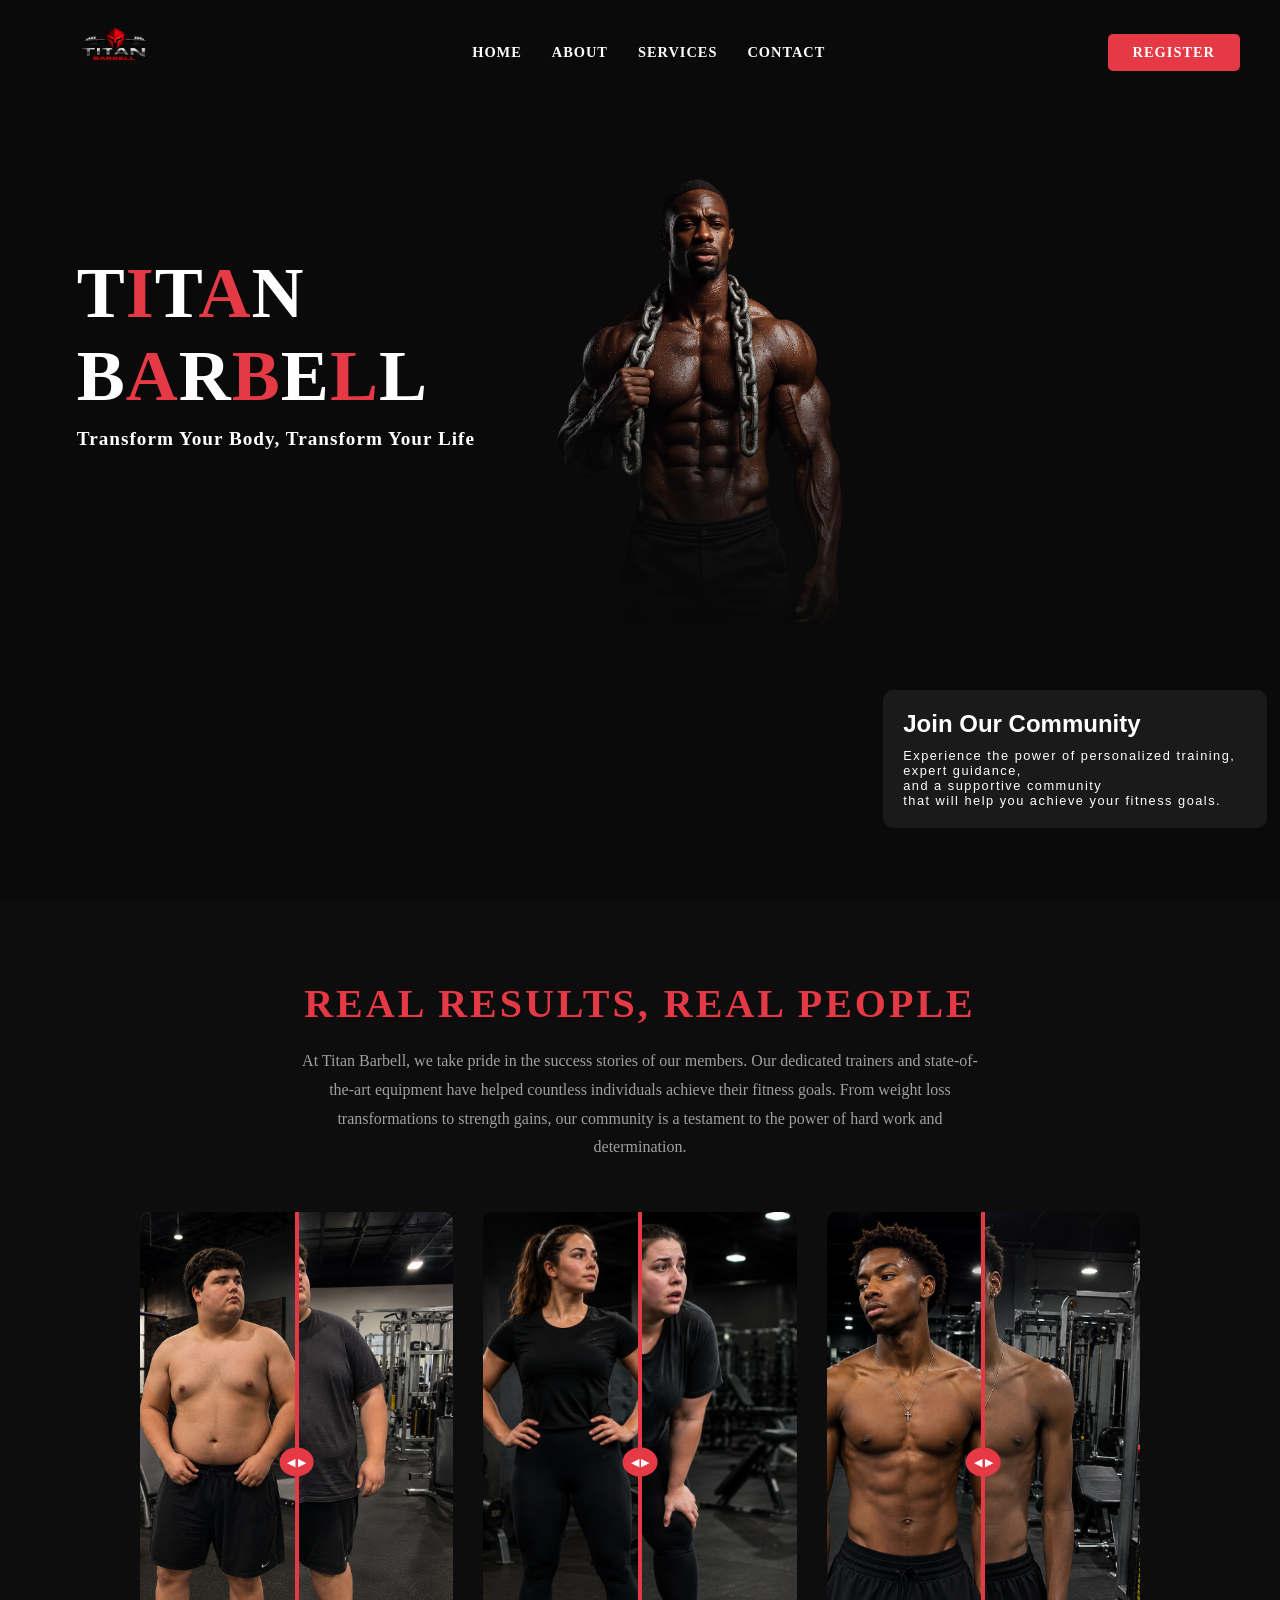
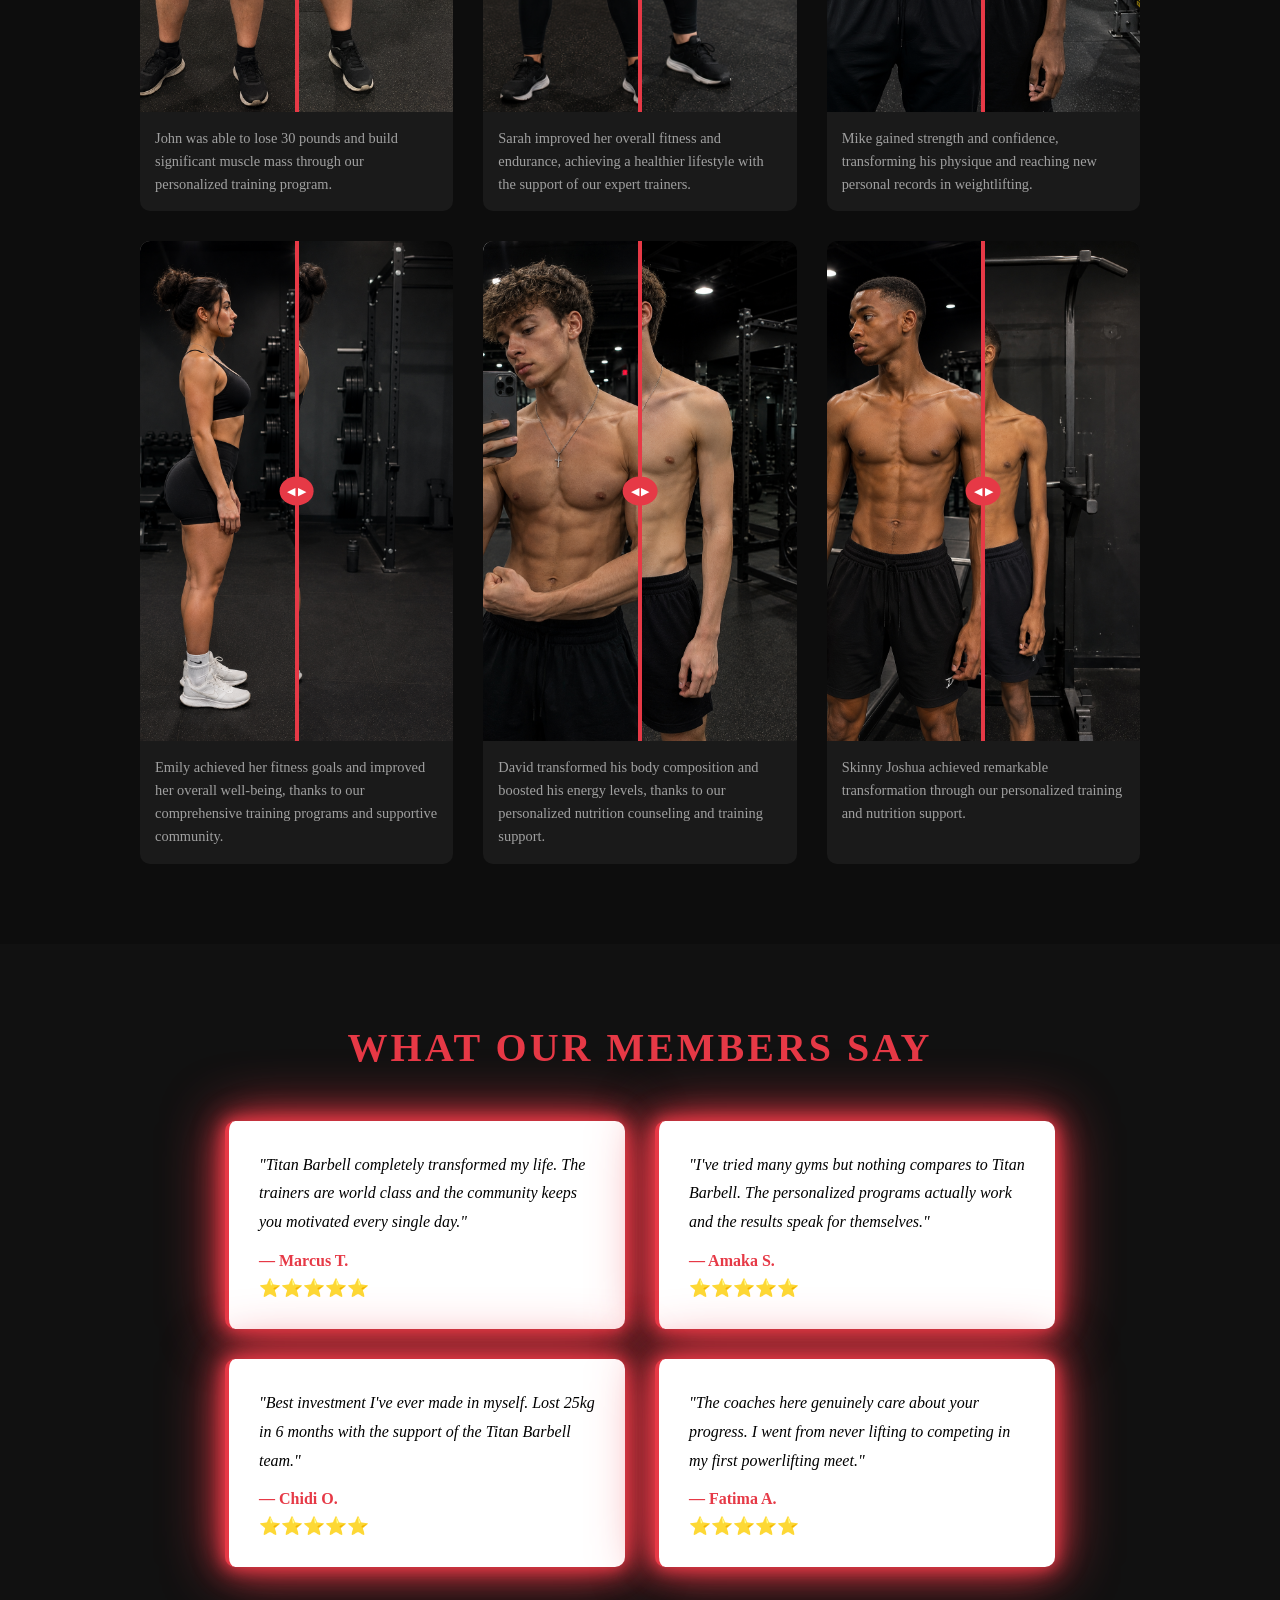
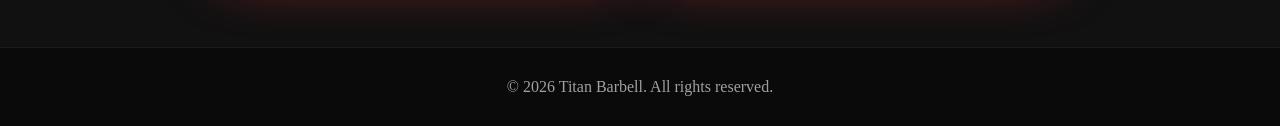
==== index.html @ 48153833 "Initial commit - Titan Barbell website" ====
<!DOCTYPE html>
<html lang="en">
<head>
    <meta charset="UTF-8">
    <meta name="viewport" content="width=device-width, initial-scale=1.0">
    <link rel="stylesheet" href="style.css">
    <script src="script.js" defer></script>
    <title>TITAN BARBELL</title>
</head>
<body>
  <!-- HEADER -->
  <header>
    <div class="logo">
      <img src="images/logo.png" alt="Titan Barbell Logo">
    </div>
    <div class="navbar">
      <nav>
        <ul>
    <li><a href="index.html">Home</a></li>
    <li><a href="about.html">About</a></li>
    <li><a href="services.html">Services</a></li>
    <li><a href="contact.html">Contact</a></li>
        </ul>
      </nav>
    </div>
   <a href="contact.html" class="register-btn">REGISTER</a>
   <button class="hamburger" id="hamburger">
  <span></span>
  <span></span>
  <span></span>
</button>
  </header>

  <!-- HERO SECTION -->
<section class="hero">
  <div class="hero-text">
    <h1> T<span class="i">I</span>T<span class="a">A</span>N</h1>
    <h1>B<span class="a">A</span>R<span class="b">B</span>E<span class="l">L</span>L</h1>
    <p class="hero-subtext">Transform Your Body, Transform Your Life</p>
  </div>
  <div class="hero-content">
    <img src="images/hero.png" alt="Body Builder" class="hero-image">
 </div>
<div class="hero-card">
  <h1 class="hero-card-heading">Join Our Community</h1>
  <p class="hero-card-text">Experience the power of personalized training,<br> expert guidance,<br> and a supportive community<br> that will help you achieve your fitness goals.</p>
</div>
</section>

  <!-- RESULTS SECTION -->
    <section class="results">
      <h2 class="results-heading">REAL RESULTS, REAL PEOPLE</h2>
      <p>At Titan Barbell, we take pride in the success stories of our members. Our dedicated trainers and state-of-the-art equipment have helped countless individuals achieve their fitness goals. From weight loss transformations to strength gains, our community is a testament to the power of hard work and determination.</p>

      <div class="story-cards-container">

      <div class="story-card story-1">
  <div class="before-after-slider">
    <div class="after-image">
      <img src="images/johnb.png" alt="John Before">
    </div>
    <div class="before-image">
      <img src="images/johna.png" alt="John After">
    </div>
    <div class="slider-handle"></div>
  </div>
  <p>John was able to lose 30 pounds and build significant muscle mass through our personalized training program.</p>
</div>

      <div class="story-card story-2">
  <div class="before-after-slider">
    <div class="after-image">
      <img src="images/sarahb.png" alt="Sarah Before">
    </div>
    <div class="before-image">
      <img src="images/saraha.png" alt="Sarah After">
    </div>
    <div class="slider-handle"></div>
  </div>
  <p>Sarah improved her overall fitness and endurance, achieving a healthier lifestyle with the support of our expert trainers.</p>
</div>

          <div class="story-card story-3">
  <div class="before-after-slider">
    <div class="after-image">
      <img src="images/mikeb.png" alt="Mike Before">
    </div>
    <div class="before-image">
      <img src="images/mikea.png" alt="Mike After">
    </div>
    <div class="slider-handle"></div>
  </div>
      <p>Mike gained strength and confidence, transforming his physique and reaching new personal records in weightlifting.</p>
      </div>

          <div class="story-card story-4">
  <div class="before-after-slider">
    <div class="after-image">
      <img src="images/emilyb.png" alt="Emily Before">
    </div>
    <div class="before-image">
      <img src="images/emilya.png" alt="Emily After">
    </div>
    <div class="slider-handle"></div>
  </div>
      <p>Emily achieved her fitness goals and improved her overall well-being, thanks to our comprehensive training programs and supportive community.</p>    
      </div>

            <div class="story-card story-5">
  <div class="before-after-slider">
    <div class="after-image">
      <img src="images/davidb.png" alt="David Before">
    </div>
    <div class="before-image">
      <img src="images/davida.png" alt="David After">
    </div>
    <div class="slider-handle"></div>
  </div>
      <p>David transformed his body composition and boosted his energy levels, thanks to our personalized nutrition counseling and training support.</p>
      </div>

          <div class="story-card story-6">
  <div class="before-after-slider">
    <div class="after-image">
      <img src="images/joshuab.png" alt="Joshua Before">
    </div>
    <div class="before-image">
      <img src="images/joshuaa.png" alt="Joshua After">
    </div>
    <div class="slider-handle"></div>
  </div>
        <p>Skinny Joshua achieved remarkable transformation through our personalized training and nutrition support.</p>
       </div>
       </div>
    </section>

    <!-- REVIEWS SECTION -->
<section class="reviews">
  <h2 class="reviews-heading">WHAT OUR MEMBERS SAY</h2>
  
  <div class="reviews-container">
  <div class="review-card">
    <p class="review-text">"Titan Barbell completely transformed my life. The trainers are world class and the community keeps you motivated every single day."</p>
    <h4 class="review-author">— Marcus T.</h4>
    <p class="review-stars">⭐⭐⭐⭐⭐</p>
  </div>

  <div class="review-card">
    <p class="review-text">"I've tried many gyms but nothing compares to Titan Barbell. The personalized programs actually work and the results speak for themselves."</p>
    <h4 class="review-author">— Amaka S.</h4>
    <p class="review-stars">⭐⭐⭐⭐⭐</p>
  </div>

  <div class="review-card">
    <p class="review-text">"Best investment I've ever made in myself. Lost 25kg in 6 months with the support of the Titan Barbell team."</p>
    <h4 class="review-author">— Chidi O.</h4>
    <p class="review-stars">⭐⭐⭐⭐⭐</p>
  </div>

  <div class="review-card">
    <p class="review-text">"The coaches here genuinely care about your progress. I went from never lifting to competing in my first powerlifting meet."</p>
    <h4 class="review-author">— Fatima A.</h4>
    <p class="review-stars">⭐⭐⭐⭐⭐</p>
  </div>
</div>
</section>

  <!-- FOOTER -->
  <footer>
    <p>&copy; 2026 Titan Barbell. All rights reserved.</p>
  </footer>


</body>
</html>
---- style.css ----
* {
  padding: 0;
  margin: 0;
  box-sizing: border-box;
}

/* HEADER */
header {
  background-color: #0a0a0a;
  color: white;
  display: flex;
  justify-content: space-between;
  align-items: center;
  padding: 15px 40px;
  position: fixed;
  top: 0;
  z-index: 100;
  left: 0;
  width: 100%;
}

.logo img {
  width: 150px;
  height: 70px;
}

nav ul {
  list-style: none;
  display: flex;
  gap: 30px;
}

nav ul li a {
  text-decoration: none;
  color: #ffffff;
  font-weight: bold;
  font-size: 0.9rem;
  letter-spacing: 1px;
  text-transform: uppercase;
}

nav ul li a:hover {
  color: #e63946;
}

.register-btn {
  background-color: #e63946;
  color: #ffffff;
  padding: 10px 25px;
  border: none;
  border-radius: 5px;
  font-weight: bold;
  font-size: 0.9rem;
  letter-spacing: 1px;
  text-decoration: none;
  cursor: pointer;
  text-transform: uppercase;
}

.register-btn:hover {
  background-color: #c1121f;
}

/* HAMBURGER MENU */
.hamburger {
  display: none;
  flex-direction: column;
  gap: 5px;
  background: none;
  border: none;
  cursor: pointer;
  padding: 5px;
}

.hamburger span {
  display: block;
  width: 25px;
  height: 3px;
  background-color: #ffffff;
  border-radius: 3px;
  transition: all 0.3s ease;
}

/* MOBILE STYLES */
@media (max-width: 768px) {
  .hamburger {
    display: flex;
  }

  .navbar {
    display: none;
    position: fixed;
    top: 0;
    right: 0;
    width: 70%;
    height: 100vh;
    background-color: #0a0a0a;
    flex-direction: column;
    justify-content: center;
    align-items: center;
    z-index: 200;
    transition: all 0.3s ease;
  }

  .navbar.active {
    display: flex;
  }

  nav ul {
    flex-direction: column;
    gap: 40px;
    text-align: center;
  }

  nav ul li a {
    font-size: 1.2rem;
  }

  .register-btn {
    display: none;
  }
}

/* HERO */
.hero {
  width: 100%;
  min-height: 100vh;
  position: relative;
  overflow: hidden;
  padding: 100px 5% 60px;
}

body {
  background-color: #0a0a0a;
  overflow-x: hidden;
  color: #ffffff;
}

/* All hero pieces are positioned with left/right/top/bottom percentages,
   which are relative to the .hero container's size. This is what makes it
   scale correctly across screen widths — unlike "transform: translateX(%)",
   which is relative to the element's OWN size and drifts out of place as
   soon as the window is a different width than whatever it was tuned at. */
  /* No longer a positioning wrapper — deliberately un-positioned so it
     doesn't become the containing block for .hero-image below. */

.hero-image {
  position: absolute;
  top: 18%;
  right: 32%;
  width: clamp(300px, 26vw, 700px);
  height: auto;
  z-index: 1;
  -webkit-mask-image: linear-gradient(to bottom, black 25%, transparent 100%);
mask-image: linear-gradient(to bottom, black 25%, transparent 100%);
}

.hero-text {
  position: absolute;
  left: 6%;
  top: 28%;
  max-width: 45%;
  font-size: 3rem;
  font-weight: bold;
  color: white;
  letter-spacing: 1px;
  z-index: 2;
}

.i{
  color: #e63946;
}

.a{
  color:#e63946;
}

.b{
  color:#e63946;
}

.l{
  color:#e63946;
}

.hero-subtext{
  font-size: 1.2rem;
  margin-top: 10px;
  color: #ffffff;
}

.hero-card {
  position: absolute;
  right: 1%;
  bottom: 8%;
  width: clamp(280px, 30vw, 420px);
  background-color: #1a1a1a;
  padding: 20px;
  border-radius: 10px;
  font-size: 0.8rem;
  z-index: 2;
}

.hero-card-heading{
  font-size: 1.5rem;
  font-weight: bold;
  margin-bottom: 10px;
  color: #ffffff;
  font-family: 'Arial', sans-serif;
}

.hero-card-text{
  letter-spacing: 1.5px;
  font-size: 0.8rem;  
  color: #ffffff;
  font-family: 'Arial', sans-serif;
}

/* HERO ANIMATIONS */
@keyframes fadeInLeft {
  0% {
    opacity: 0;
    transform: translateX(-40px);
  }
  100% {
    opacity: 1;
    transform: translateX(0);
  }
}

@keyframes zoomIn {
  0% {
    opacity: 0;
    transform: scale(0.8);
  }
  100% {
    opacity: 1;
    transform: scale(1);
  }
}

.hero-text {
  animation: fadeInLeft 1s ease-out forwards;
}

.hero-image {
  animation: zoomIn 1s ease-out forwards;
  animation-delay: 0.3s;
  opacity: 0;
}

/* RESULTS SECTION */
.results {
  padding: 80px 40px;
  text-align: center;
  background-color: #0d0d0d;
}

.results-heading {
  font-size: 2.5rem;
  text-transform: uppercase;
  letter-spacing: 3px;
  margin-bottom: 20px;
  color: #e63946;
}

.results > p {
  color: #a0a0a0;
  max-width: 700px;
  margin: 0 auto 50px;
  line-height: 1.8;
}
.story-cards-container {
  display: flex;
  flex-wrap: wrap;
  gap: 30px;
  justify-content: center;
  max-width: 1000px;
  margin: 0 auto;
}

.story-card {
  background-color: #1a1a1a;
  border-radius: 10px;
  overflow: hidden;
  width: calc(33.33% - 20px);
  text-align: left;
}

.story-card img {
  width: 100%;
  height: 500px;
  object-fit: cover;
}

.story-card p {
  padding: 15px;
  color: #a0a0a0;
  font-size: 0.9rem;
  line-height: 1.6;
}

/* REVIEWS SECTION */
.reviews {
  padding: 80px 40px;
  text-align: center;
  background-color: #111111;
}

.reviews-heading {
  font-size: 2.5rem;
  text-transform: uppercase;
  letter-spacing: 3px;
  margin-bottom: 50px;
  color: #e63946;
}

.reviews-container {
  display: flex;
  flex-wrap: wrap;
  gap: 30px;
  justify-content: center;
}

.review-card {
  background-color: #ffff;
  border-radius: 10px;
  padding: 30px;
  width: 400px;
  text-align: left;
  border-left: 4px solid #e63946;
  box-shadow: 0 0 15px #e63946, 0 0 30px #e63946, 0 0 60px #e63946;
}

.review-text {
  color: black;
  font-size: 1rem;
  line-height: 1.8;
  font-style: italic;
  margin-bottom: 15px;
}

.review-author {
  color: #e63946;
  font-weight: bold;
  margin-bottom: 8px;
}

.review-stars {
  font-size: 1.1rem;
}


.review-card {
  transition: transform 0.3s ease;
}

.review-card:hover {
  transform: scale(1.05);
}

/* FOOTER */
footer {
  background-color: #0a0a0a;
  color: #a0a0a0;
  text-align: center;
  padding: 30px;
  border-top: 1px solid #1a1a1a;
}

/* BEFORE AND AFTER SLIDER */
.before-after-slider {
  position: relative;
  width: 100%;
  height: 500px;
  overflow: hidden;
  cursor: ew-resize;
}

.before-image,
.after-image {
  position: absolute;
  top: 0;
  left: 0;
  width: 100%;
  height: 100%;
}

.before-image img,
.after-image img {
  width: 100%;
  height: 100%;
  object-fit: cover;
}

.before-image {
  width: 50%;
  overflow: hidden;
  z-index: 2;
}

.slider-handle {
  position: absolute;
  top: 0;
  left: 50%;
  width: 4px;
  height: 100%;
  background-color: #e63946;
  z-index: 3;
  cursor: ew-resize;
  transform: translateX(-50%);
}

.slider-handle::before {
  content: '◀ ▶';
  position: absolute;
  top: 50%;
  left: 50%;
  transform: translate(-50%, -50%);
  background-color: #e63946;
  color: white;
  padding: 8px;
  border-radius: 50%;
  font-size: 0.7rem;
  white-space: nowrap;
}

/* ABOUT PAGE */
.about {
  display: flex;
  align-items: center;
  gap: 60px;
  padding: 120px 80px;
  min-height: 100vh;
}

.about-image {
  flex: 1;
  max-width: 500px;
}

.about-image img {
  width: 100%;
  height: 700px;
  object-fit: cover;
  border-radius: 10px;
  border: 3px solid #e63946;
  box-shadow: 0 0 15px #e63946, 0 0 30px #e63946, 0 0 60px #e63946;
}

.about-image img {
  transition: transform 0.3s ease;
}

.about-image img:hover {
  transform: scale(1.05);
}

.about-content {
  flex: 1;
}

.about-barbell {
  font-size: 2.5rem;
  text-transform: uppercase;
  letter-spacing: 3px;
  color: #e63946;
  margin-bottom: 30px;
}

.about-content p {
  color: #a0a0a0;
  line-height: 1.9;
  margin-bottom: 15px;
  font-size: 1rem;
}

/* SERVICES PAGE */
.services {
  padding: 120px 60px 80px;
  text-align: center;
  background-color: #0d0d0d;
}

.programs {
  font-size: 2.5rem;
  text-transform: uppercase;
  letter-spacing: 3px;
  color: #e63946;
  margin-bottom: 15px;
}

.services > p {
  color: #a0a0a0;
  margin-bottom: 50px;
  font-size: 1rem;
}

.services-container {
  display: flex;
  flex-wrap: wrap;
  gap: 30px;
  justify-content: center;
  max-width: 1100px;
  margin: 0 auto;
}

.service-card {
  background-color: #1a1a1a;
  border-radius: 10px;
  overflow: hidden;
  width: calc(33.33% - 20px);
  text-align: left;
  transition: transform 0.3s ease, box-shadow 0.3s ease;
}

.service-card:hover {
  transform: translateY(-10px);
  box-shadow: 0 10px 30px rgba(230, 57, 70, 0.3);
}

.service-image {
  width: 100%;
  height: 500px;
  object-fit: cover;
}

.service-card h3 {
  color: #ffffff;
  font-size: 1.1rem;
  padding: 15px 15px 8px;
  text-transform: uppercase;
  letter-spacing: 1px;
}

.service-card p {
  color: #a0a0a0;
  font-size: 0.9rem;
  padding: 0 15px 20px;
  line-height: 1.6;
}

/* CONTACT PAGE */
.contact {
  display: flex;
  gap: 60px;
  padding: 120px 80px 80px;
  min-height: 100vh;
  align-items: flex-start;
}

/* FORM PANEL */
.panel {
  flex: 1.5;
  background-color: #1a1a1a;
  border-radius: 10px;
  padding: 40px;
}

.panel-label {
  font-size: 1.8rem;
  font-weight: bold;
  color: #e63946;
  text-transform: uppercase;
  letter-spacing: 3px;
  margin-bottom: 30px;
}

.field {
  display: flex;
  flex-direction: column;
  margin-bottom: 20px;
}

.field label {
  color: #a0a0a0;
  font-size: 0.9rem;
  margin-bottom: 8px;
  text-transform: uppercase;
  letter-spacing: 1px;
}

.req {
  color: #e63946;
}

.field input,
.field textarea {
  background-color: #0a0a0a;
  border: 1px solid #333333;
  border-radius: 5px;
  padding: 12px 15px;
  color: #ffffff;
  font-size: 0.95rem;
  outline: none;
  transition: border 0.3s ease;
}

.field input:focus,
.field textarea:focus {
  border-color: #e63946;
}

.field textarea {
  height: 130px;
  resize: vertical;
}

.row-2 {
  display: flex;
  gap: 20px;
}

.row-2 .field {
  flex: 1;
}

.submit-btn {
  background-color: #e63946;
  color: white;
  border: none;
  padding: 14px 30px;
  border-radius: 5px;
  font-size: 1rem;
  font-weight: bold;
  text-transform: uppercase;
  letter-spacing: 1px;
  cursor: pointer;
  width: 100%;
  margin-top: 10px;
  transition: background-color 0.3s ease;
}

.submit-btn:hover {
  background-color: #c1121f;
}

.form-note {
  color: #a0a0a0;
  font-size: 0.85rem;
  margin-top: 15px;
  text-align: center;
}

#form-status {
  display: none;
  color: #e63946;
  text-align: center;
  margin-top: 15px;
  font-weight: bold;
}

/* SIDE INFO */
.side {
  flex: 1;
  display: flex;
  flex-direction: column;
  gap: 20px;
}

.info-card {
  background-color: #1a1a1a;
  border-radius: 10px;
  padding: 25px;
  border-left: 4px solid #e63946;
}

.info-card h3 {
  color: #e63946;
  font-size: 1rem;
  text-transform: uppercase;
  letter-spacing: 2px;
  margin-bottom: 12px;
}

.info-line {
  color: #a0a0a0;
  font-size: 0.95rem;
  margin-bottom: 5px;
}

.muted {
  color: #555555;
  font-size: 0.85rem;
}

.hours-list {
  list-style: none;
  display: flex;
  flex-direction: column;
  gap: 8px;
}

.hours-list li {
  display: flex;
  justify-content: space-between;
  color: #a0a0a0;
  font-size: 0.9rem;
}

/* WHATSAPP CARD */
.whatsapp-card {
  background-color: #1a1a1a;
  border-radius: 10px;
  padding: 25px;
  border-left: 4px solid #25d366;
}

.whatsapp-card h3 {
  color: #25d366;
  font-size: 1rem;
  text-transform: uppercase;
  letter-spacing: 2px;
  margin-bottom: 12px;
}

.whatsapp-card p {
  color: #a0a0a0;
  font-size: 0.9rem;
  margin-bottom: 15px;
  line-height: 1.6;
}

.whatsapp-btn {
  display: flex;
  align-items: center;
  gap: 10px;
  background-color: #25d366;
  color: white;
  padding: 12px 20px;
  border-radius: 5px;
  text-decoration: none;
  font-weight: bold;
  font-size: 0.9rem;
  transition: background-color 0.3s ease;
}

.whatsapp-btn:hover {
  background-color: #1da851;
}

.whatsapp-logo {
  width: 44px;
  height: 44px;
}

/* PHONE VIEW */
@media (max-width: 768px) {

  /* HERO */
  .hero {
    display: flex;
    flex-direction: column;
    align-items: center;
    height: auto;
    min-height: 100vh;
    padding: 100px 20px 60px;
    text-align: center;
  }

  .hero-text {
    position: static;
    max-width: 100%;
    font-size: 2.5rem;
  }

  .hero-content {
    position: static;
    width: 100%;
    height: auto;
    padding-top: 20px;
  }

.hero-image {
  position: static;
  width: 280px;
  max-width: 100%;
  animation: none;
  opacity: 1;
  margin: 0 auto;
}
  .hero-card {
    position: static;
    width: 100%;
    max-width: 400px;
    margin-top: 20px;
    text-align: left;
  }

  /* RESULTS */
  .story-cards-container {
    flex-direction: column;
    align-items: center;
  }

  .story-card {
    width: 100%;
    max-width: 400px;
  }

  /* REVIEWS */
  .review-card {
    width: 100%;
  }

  /* ABOUT */
  .about {
    flex-direction: column;
    padding: 120px 20px 60px;
  }

  .about-image {
    max-width: 100%;
  }

  .about-image img {
    height: 350px;
  }

  /* SERVICES */
  .service-card {
    width: 100%;
    max-width: 400px;
  }

  .service-image {
    height: 280px;
  }

  .services-container {
    flex-direction: column;
    align-items: center;
  }

  /* CONTACT */
  .contact {
    flex-direction: column;
    padding: 120px 20px 60px;
  }

  .row-2 {
    flex-direction: column;
  }

  /* FOOTER */
  footer {
    font-size: 0.85rem;
    padding: 20px;
  }
}

/* TABLET VIEW */
@media (min-width: 769px) and (max-width: 1024px) {

  .hero {
    display: flex;
    flex-direction: column;
    align-items: center;
    height: auto;
    min-height: 100vh;
    padding: 110px 40px 60px;
    text-align: center;
  }

  .hero-text {
    position: static;
    max-width: 100%;
    animation: none;
    opacity: 1;
    font-size: 2.8rem;
  }

  .hero-content {
    position: static;
    width: 100%;
    height: auto;
    padding-top: 20px;
  }

.hero-image {
  position: static;
  animation: none;
  opacity: 1;
  width: 320px;
  max-width: 100%;
  margin: 0 auto;
}

  .hero-card {
    position: static;
    width: 100%;
    max-width: 450px;
    font-size: 0.85rem;
    margin-top: 20px;
    text-align: left;
  }

  .story-card {
    width: calc(50% - 15px);
  }

  .service-card {
    width: calc(50% - 15px);
  }

  .service-image {
    height: 350px;
  }

  .about {
    padding: 120px 40px 60px;
    gap: 30px;
  }

  .contact {
    padding: 120px 40px 60px;
  }
}
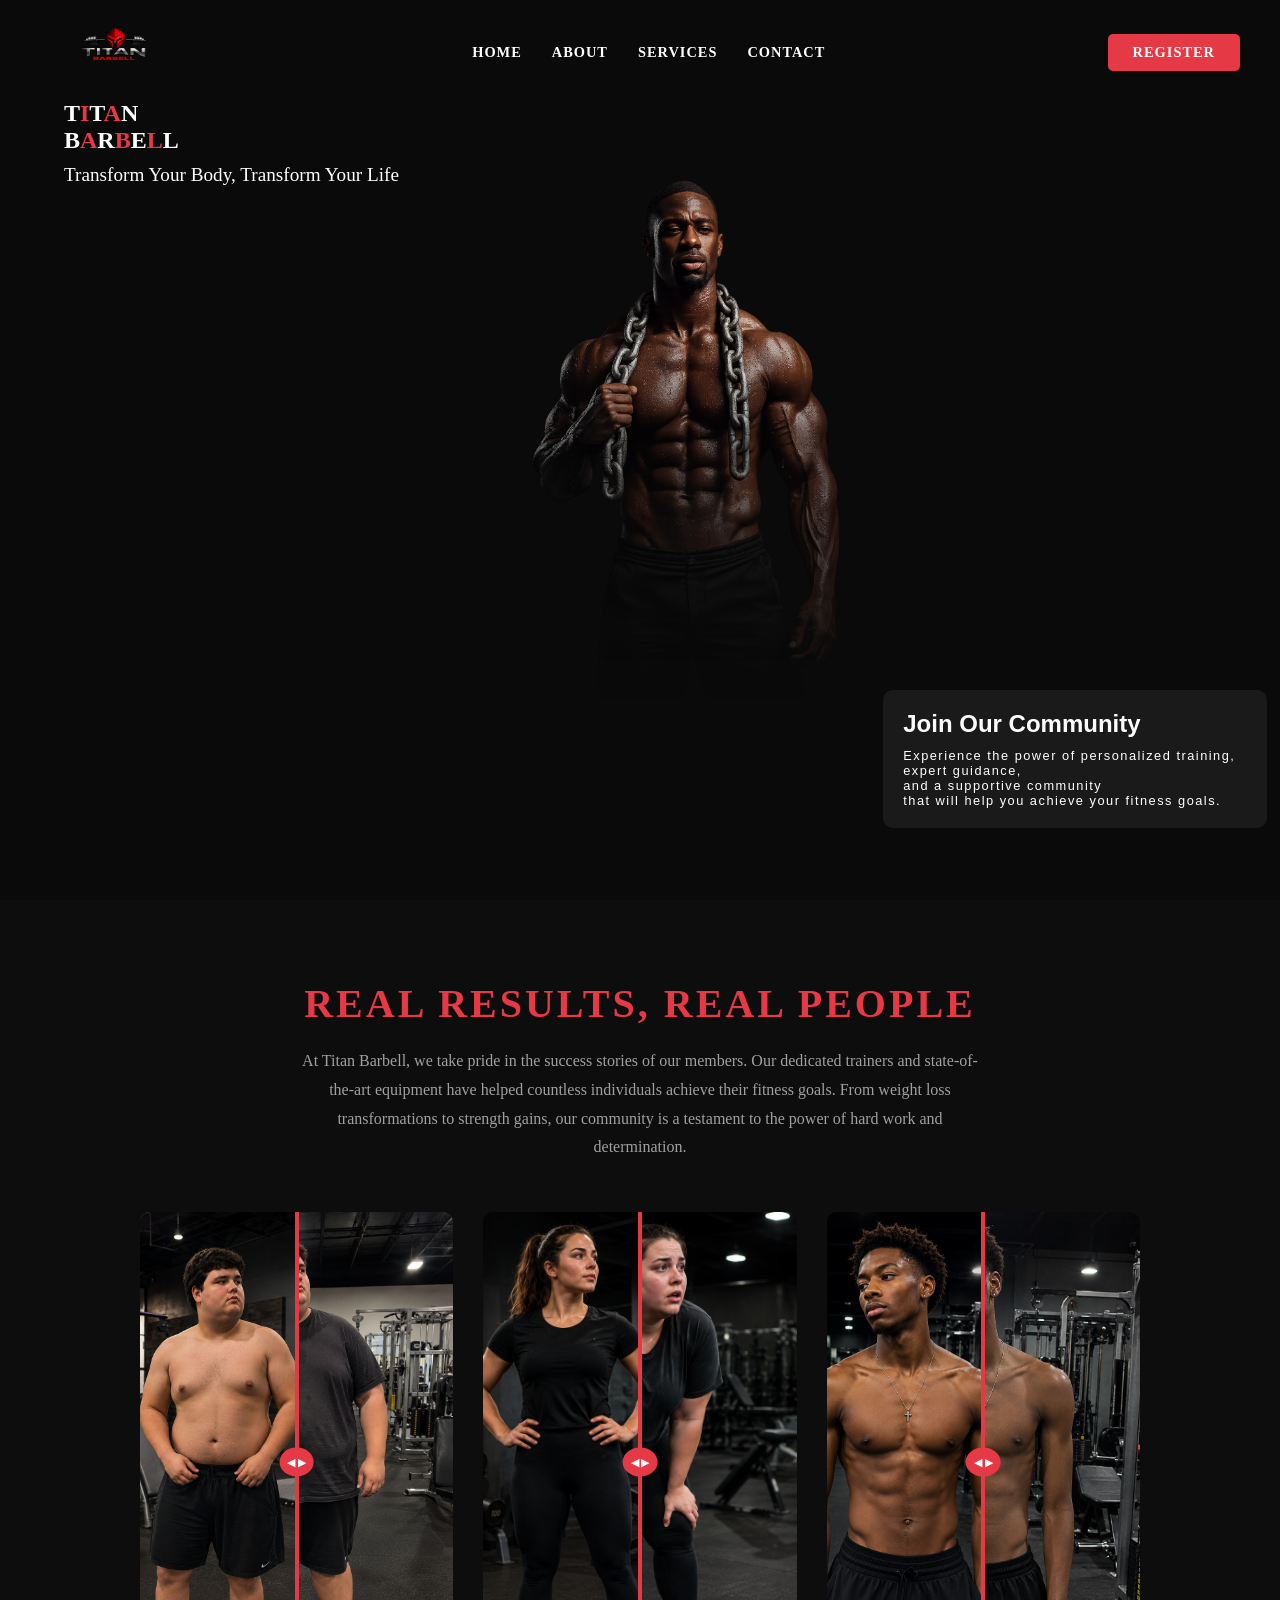
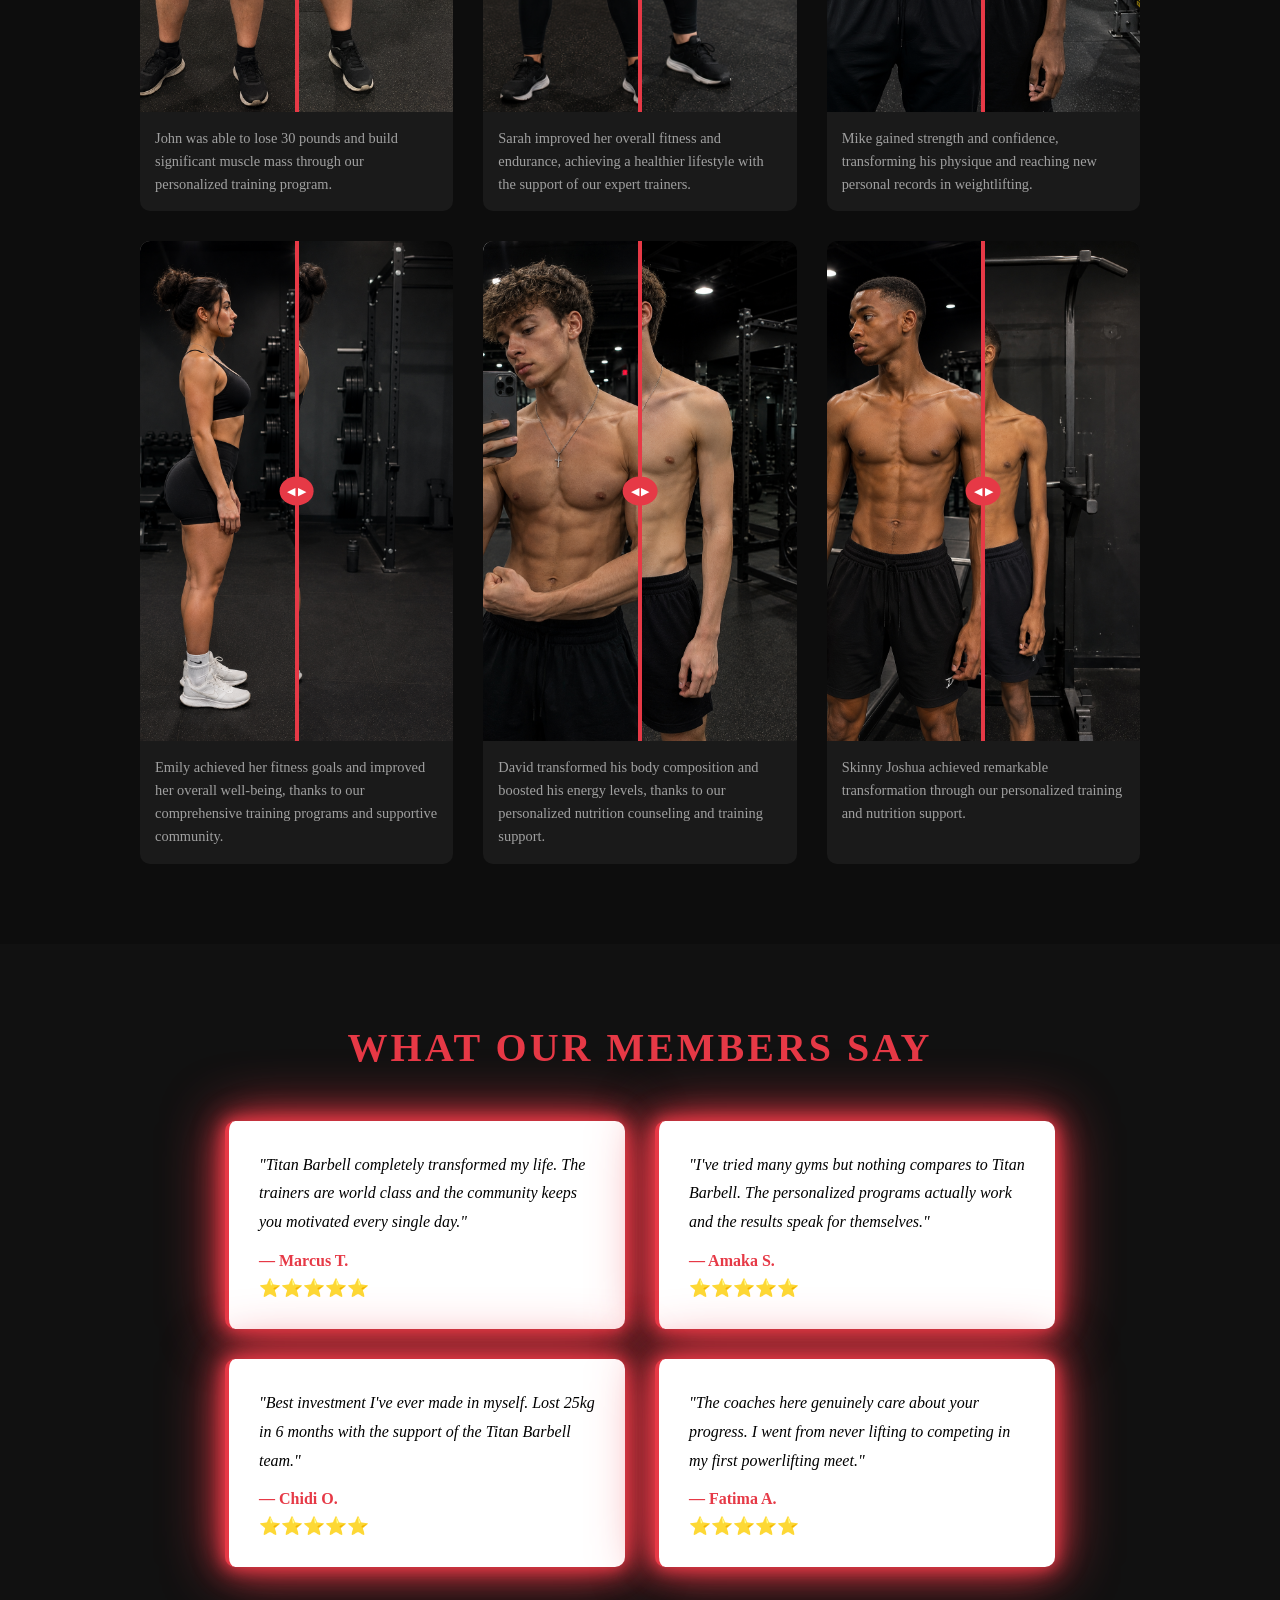
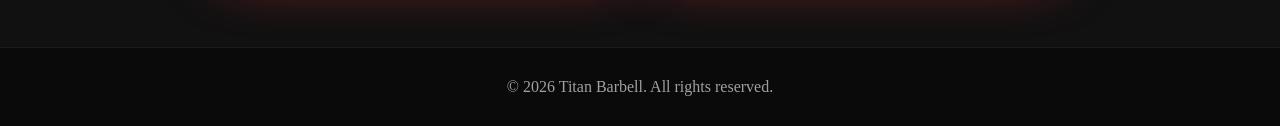
==== commit aff43d9c: "updated hero title" ====
--- a/index.html
+++ b/index.html
@@ -33,10 +33,11 @@
 
   <!-- HERO SECTION -->
 <section class="hero">
-  <div class="hero-text">
+  <div class="hero-title">
     <h1> T<span class="i">I</span>T<span class="a">A</span>N</h1>
     <h1>B<span class="a">A</span>R<span class="b">B</span>E<span class="l">L</span>L</h1>
     <p class="hero-subtext">Transform Your Body, Transform Your Life</p>
+</div>
   </div>
   <div class="hero-content">
     <img src="images/hero.png" alt="Body Builder" class="hero-image">
--- a/style.css
+++ b/style.css
@@ -86,6 +86,10 @@
   .hamburger {
     display: flex;
   }
+  .hero-title {
+    font-size: 0.5rem;
+  }
+
 
   .navbar {
     display: none;
@@ -121,6 +125,7 @@
   }
 }
 
+
 /* HERO */
 .hero {
   width: 100%;
@@ -148,7 +153,7 @@
   position: absolute;
   top: 18%;
   right: 32%;
-  width: clamp(300px, 26vw, 700px);
+  width: clamp(300px, 28vw, 1500px);
   height: auto;
   z-index: 1;
   -webkit-mask-image: linear-gradient(to bottom, black 25%, transparent 100%);
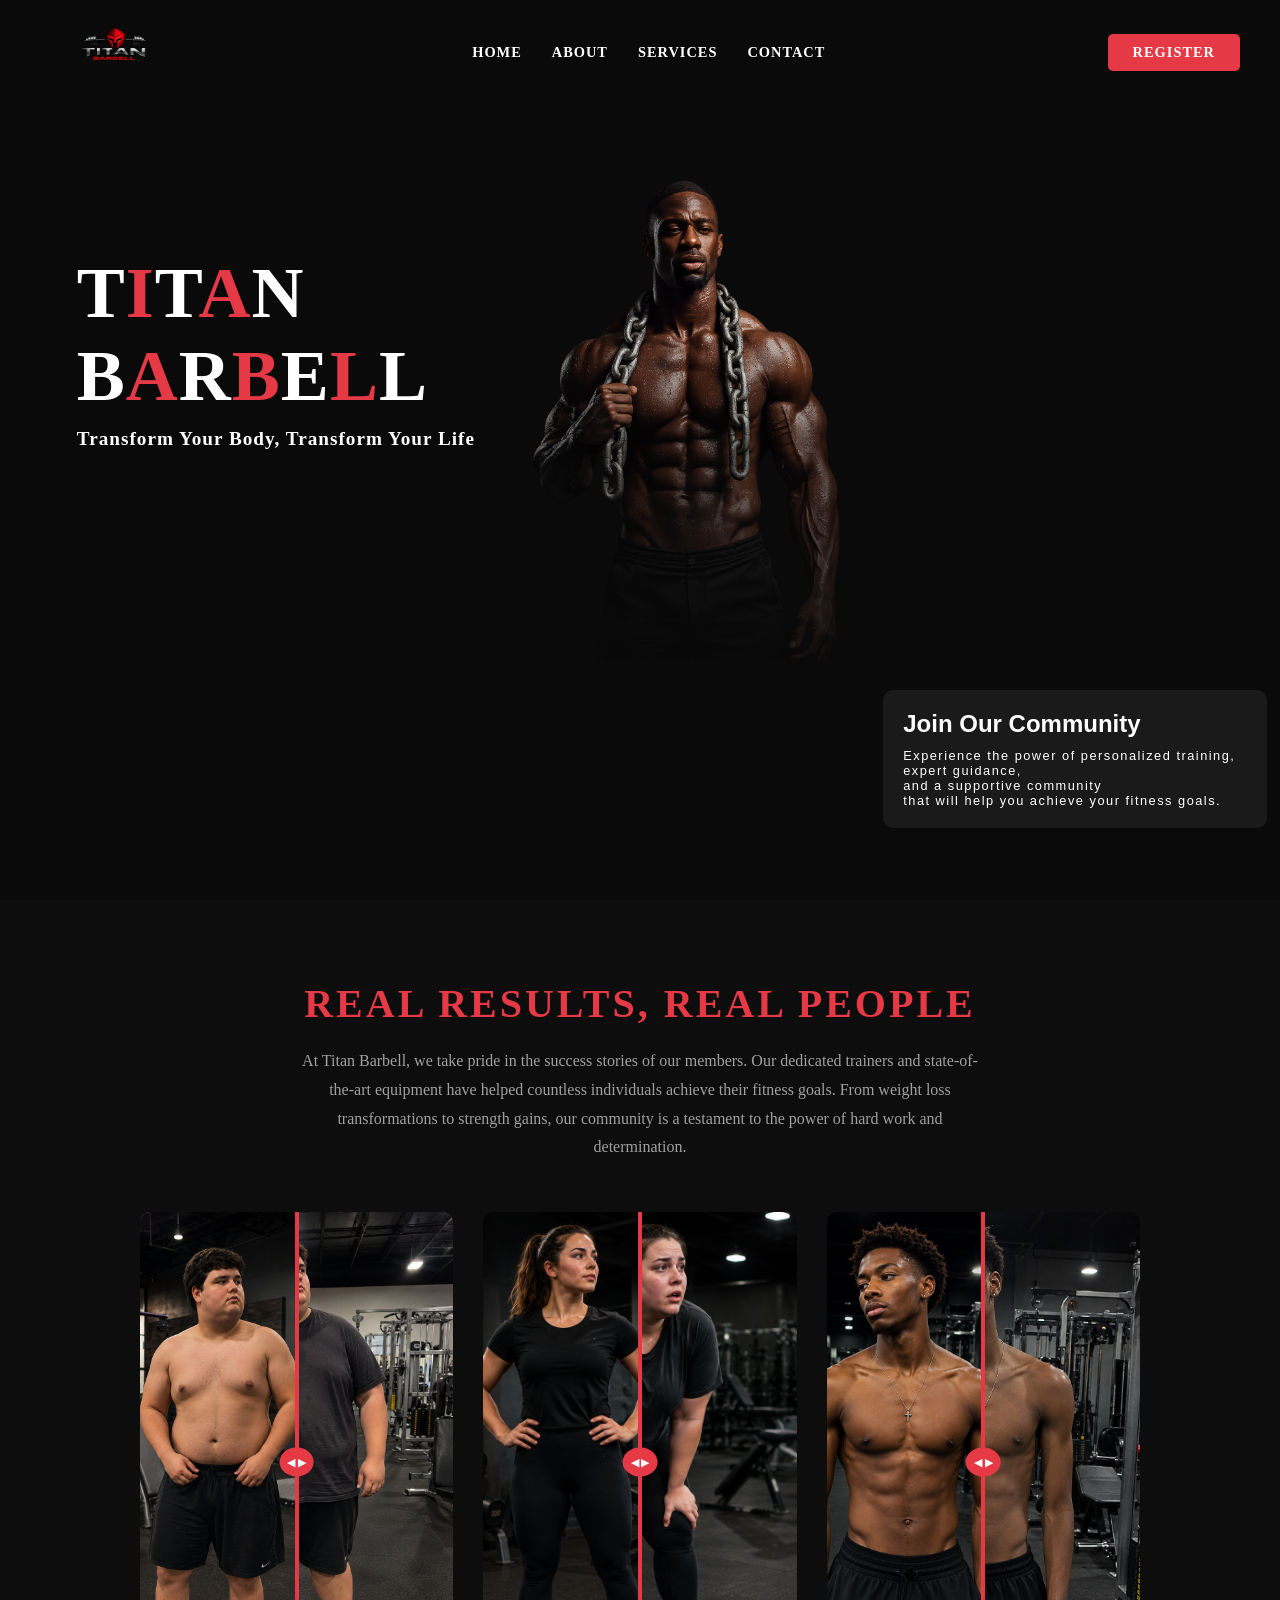
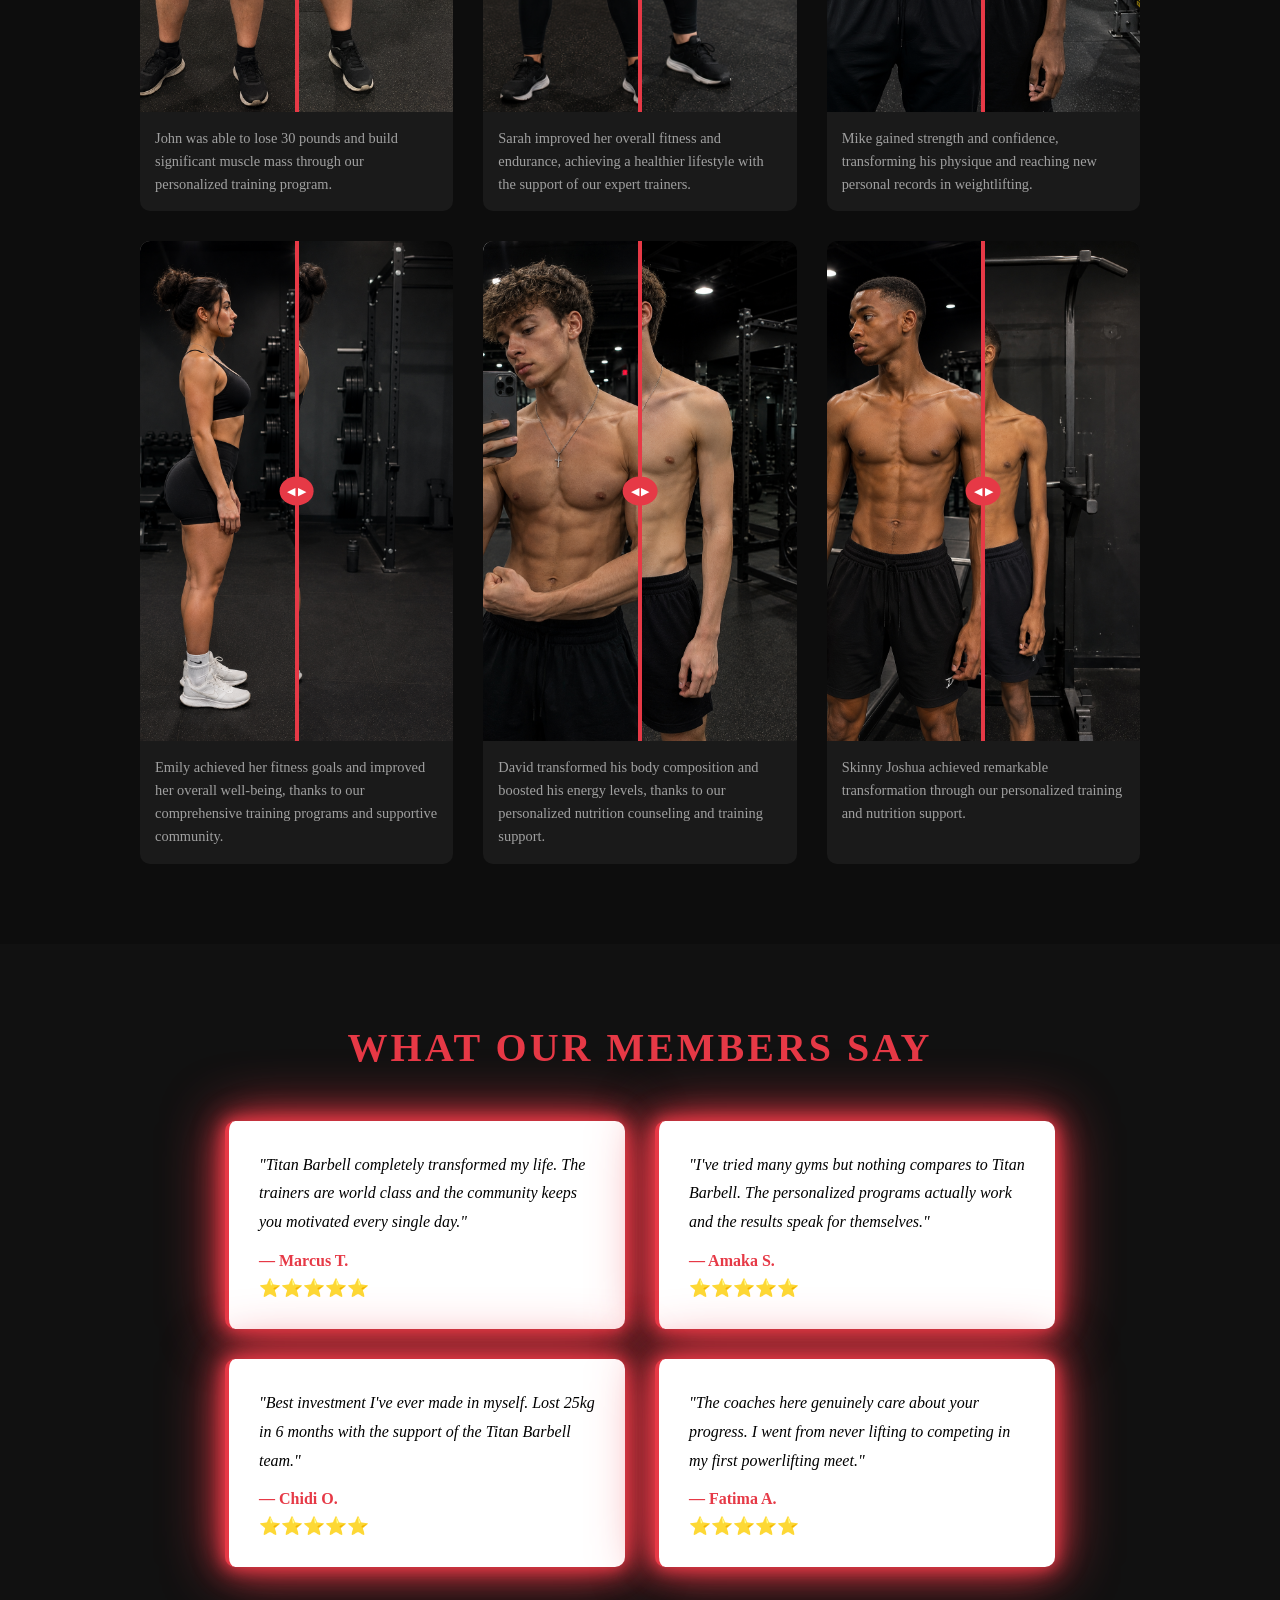
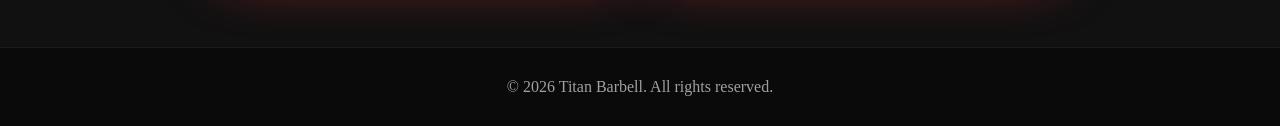
==== commit 56eaebf4: "updated hero title" ====
--- a/index.html
+++ b/index.html
@@ -33,11 +33,10 @@
 
   <!-- HERO SECTION -->
 <section class="hero">
-  <div class="hero-title">
+  <div class="hero-text">
     <h1> T<span class="i">I</span>T<span class="a">A</span>N</h1>
     <h1>B<span class="a">A</span>R<span class="b">B</span>E<span class="l">L</span>L</h1>
     <p class="hero-subtext">Transform Your Body, Transform Your Life</p>
-</div>
   </div>
   <div class="hero-content">
     <img src="images/hero.png" alt="Body Builder" class="hero-image">
--- a/style.css
+++ b/style.css
@@ -86,10 +86,11 @@
   .hamburger {
     display: flex;
   }
+  @media (max-width: 768px) {
   .hero-title {
-    font-size: 0.5rem;
-  }
-
+    font-size: 3.5rem;
+  }
+}
 
   .navbar {
     display: none;
@@ -125,7 +126,6 @@
   }
 }
 
-
 /* HERO */
 .hero {
   width: 100%;
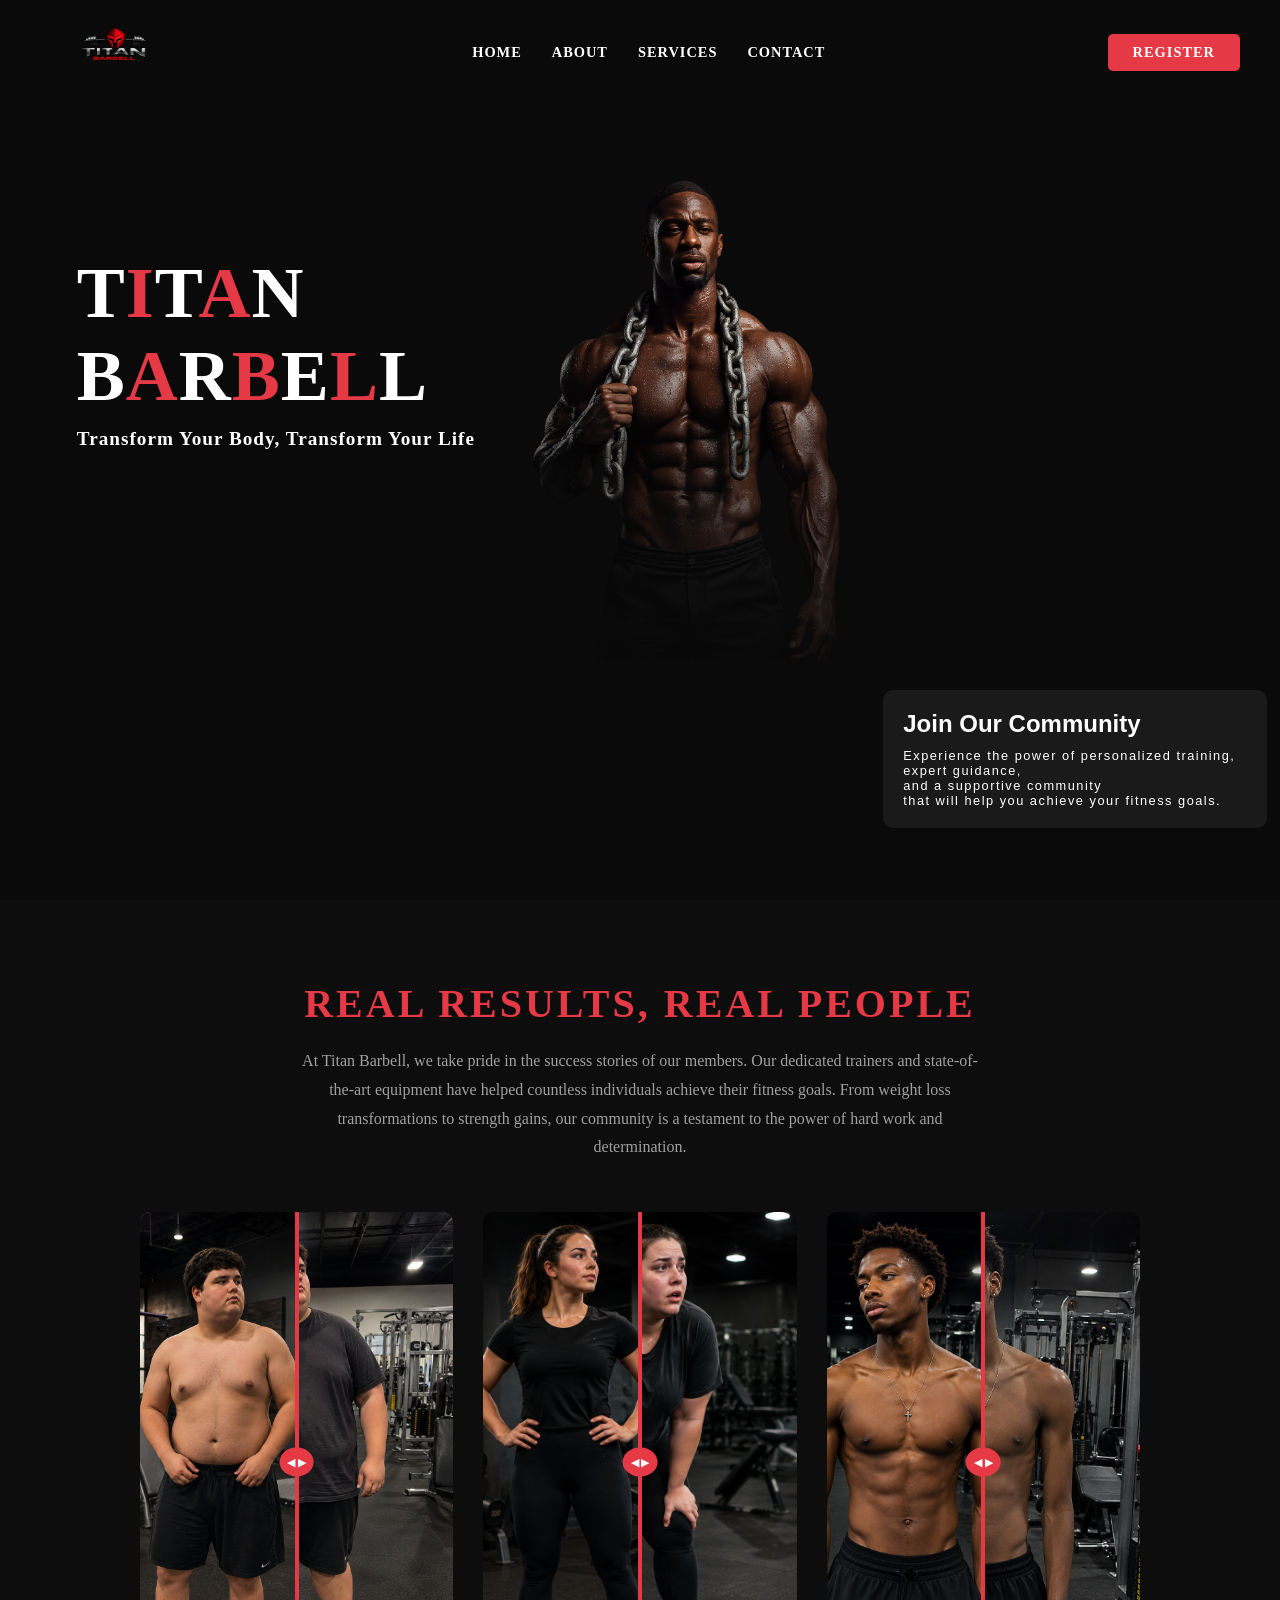
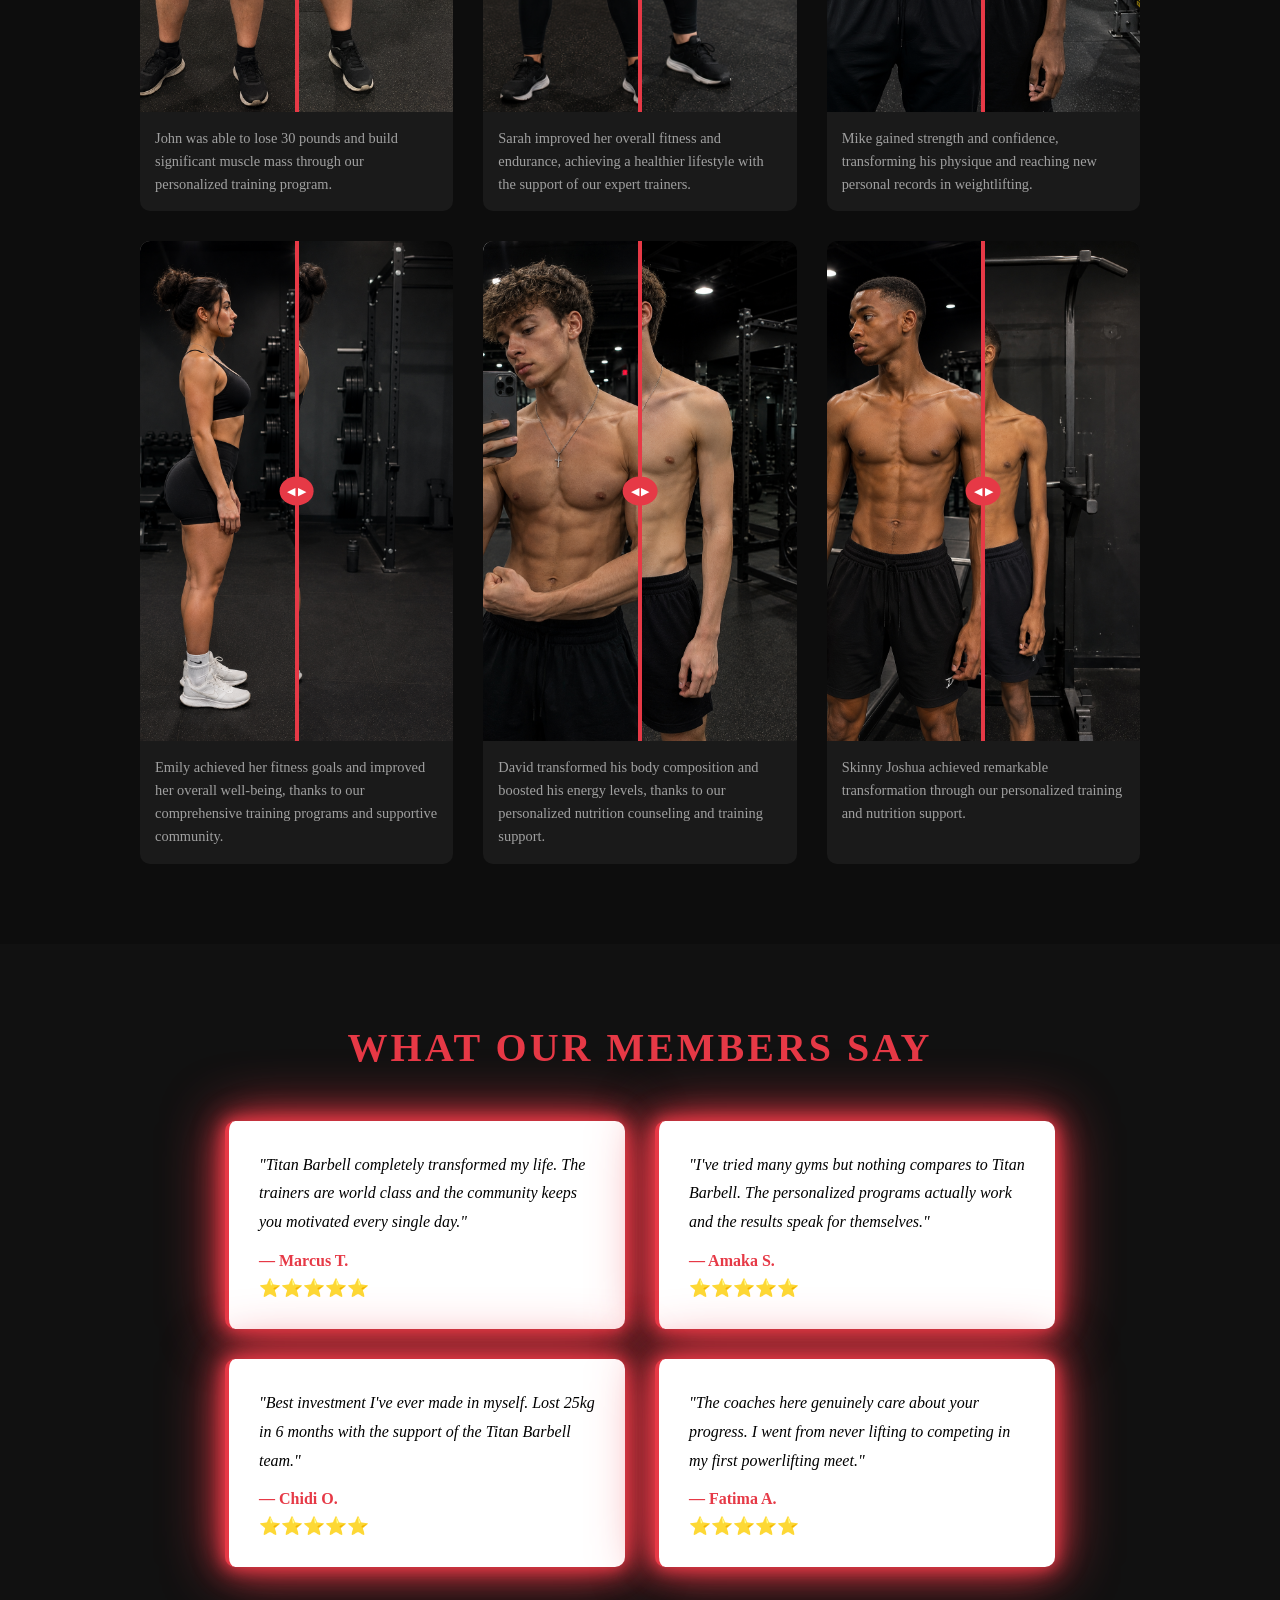
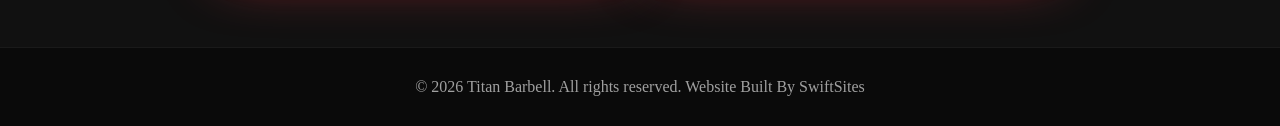
==== commit 839a37d8: "updated footer" ====
--- a/index.html
+++ b/index.html
@@ -167,7 +167,7 @@
 
   <!-- FOOTER -->
   <footer>
-    <p>&copy; 2026 Titan Barbell. All rights reserved.</p>
+    <p>&copy; 2026 Titan Barbell. All rights reserved. Website Built By SwiftSites</p>
   </footer>
 
 
--- a/style.css
+++ b/style.css
@@ -86,11 +86,10 @@
   .hamburger {
     display: flex;
   }
-  @media (max-width: 768px) {
-  .hero-title {
+  .hero-text h1{
     font-size: 3.5rem;
   }
-}
+
 
   .navbar {
     display: none;
@@ -126,6 +125,7 @@
   }
 }
 
+
 /* HERO */
 .hero {
   width: 100%;
